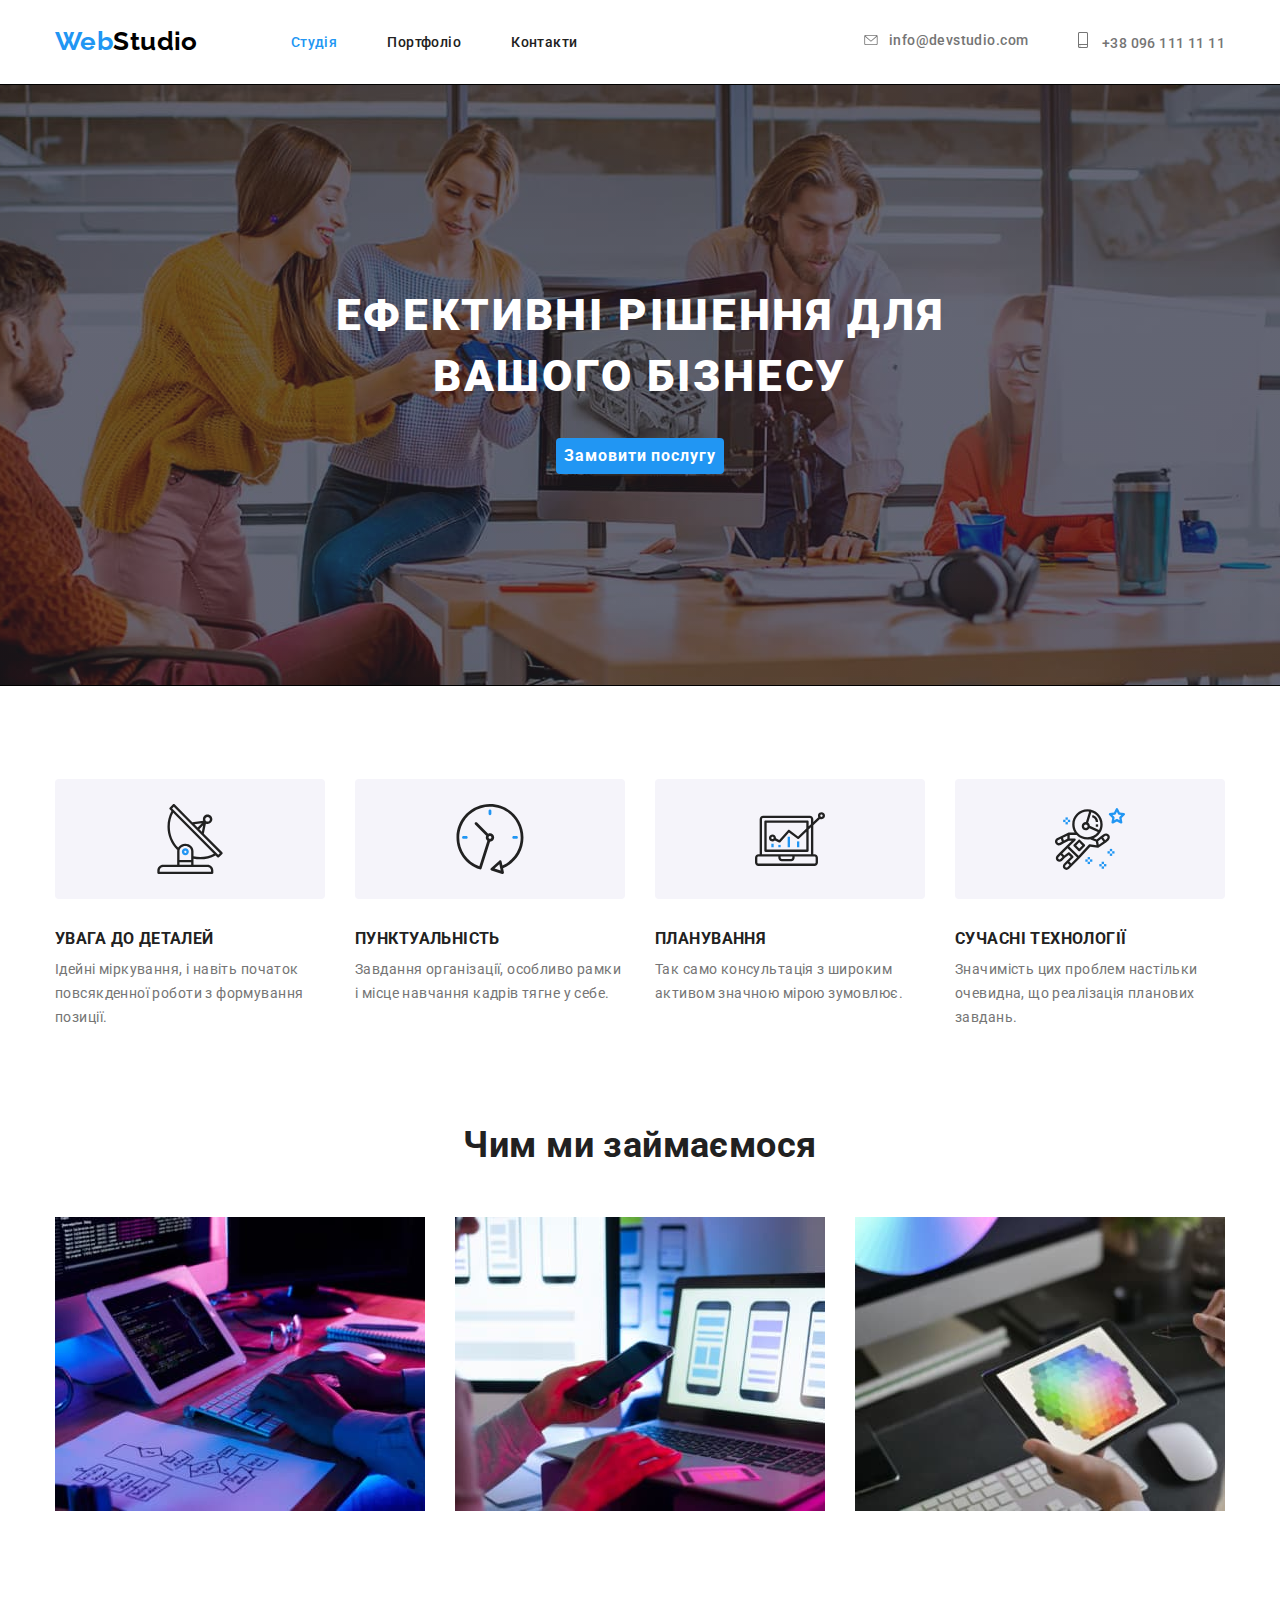
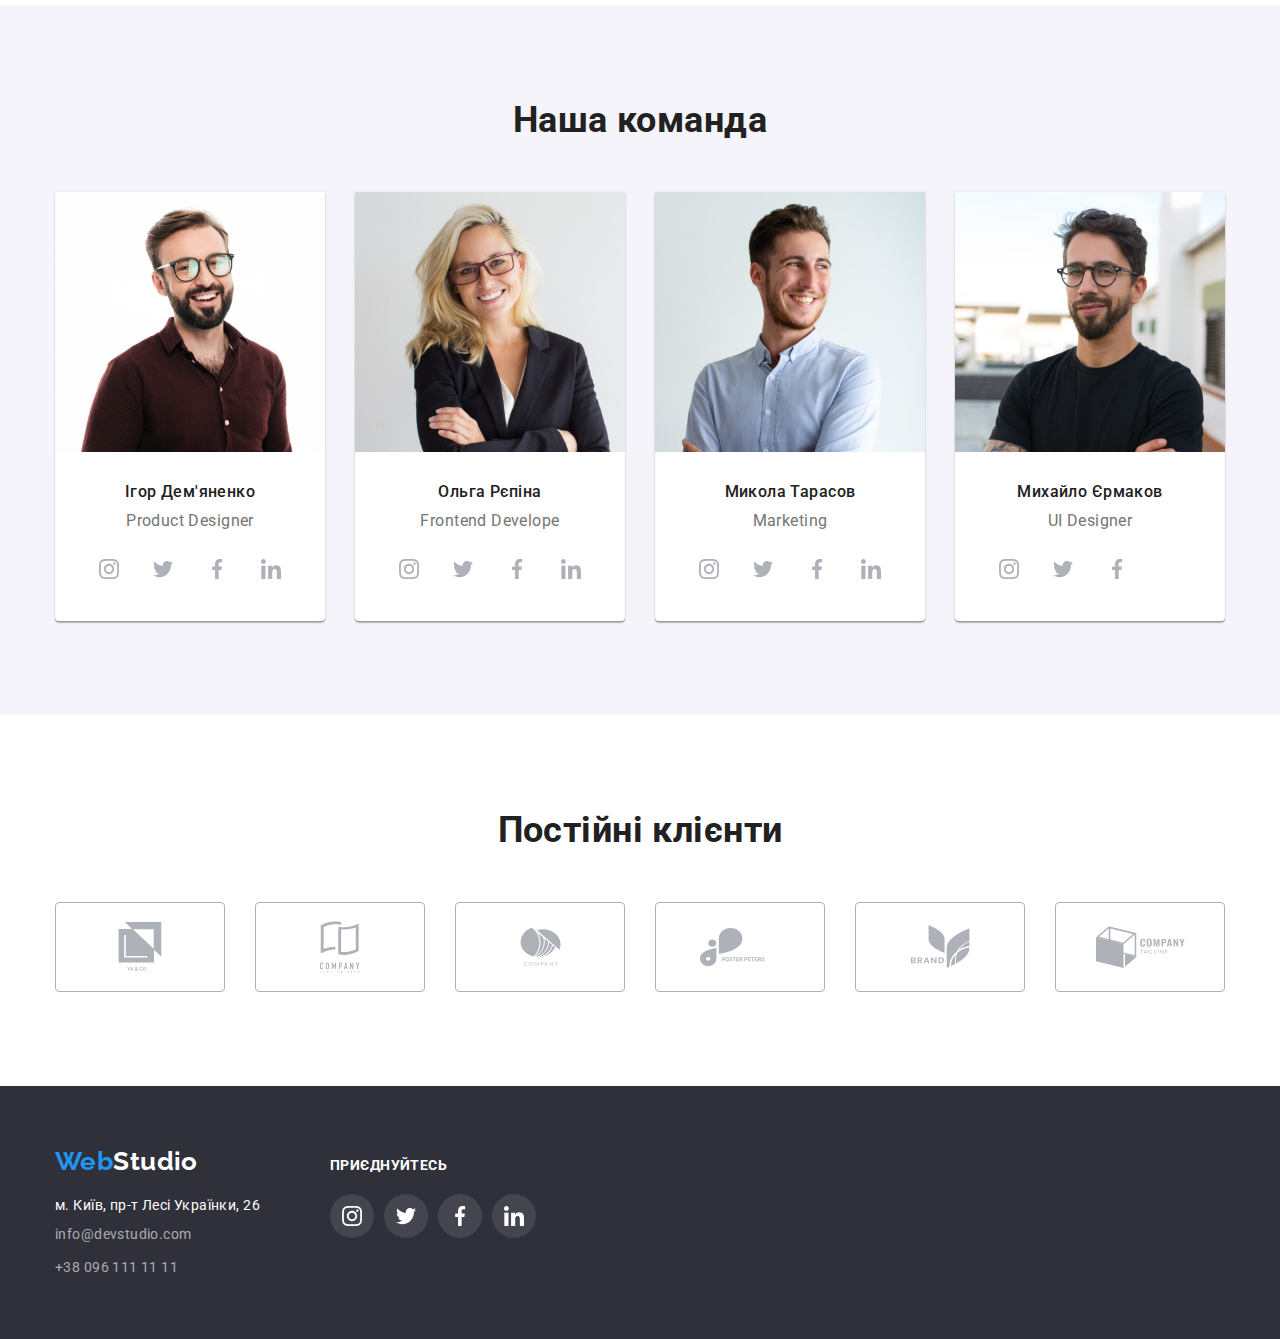
==== index.html @ 39c53eb2 "hw4" ====
<!DOCTYPE html>
<html lang="uk">
<head>
    <meta charset="UTF-8">
    <meta http-equiv="X-UA-Compatible" content="IE=edge">
    <meta name="viewport" content="width=device-width, initial-scale=1.0">
    <title>Студія</title>
    <link rel="stylesheet"  href="https://cdnjs.cloudflare.com/ajax/libs/modern-normalize/1.0.0/modern-normalize.min.css"/>
    <link href="https://fonts.googleapis.com/css2?family=Raleway:wght@700&family=Roboto:wght@400;500;700;900&display=swap" rel="stylesheet">
    <link rel="stylesheet" href="./css/styles.css">
</head>
<body>
    <header>
        <div class="container wrapper">
          
<!-- Навігація -->
                <nav class="menu">
                    <a href="./index.html" class="logo link"><span class="logo-blue">Web</span><span
                        class="logo-black">Studio</span></a> 
                <ul class="list list-flex">
                    <li><a href="./index.html" class="link current link-nav">Студія</a></li>
                    <li> <a href="./portfolio.html" class="menu-nav link link-nav">Портфоліо</a></li>
                    <li> <a href="./" class="menu-nav link link-nav">Контакти</a></li>
<!-- Контакти  -->
                </ul>
                </nav>
            <ul class="list  list-flex">
                <li>
                    <a href="mailto:info@devstudio.com" class="menu-contact link link-nav">
                        <svg class="menu-icons" width="16" height="10">
                  <use href="./images/icons.svg.svg#icon-envelope"></use>
                </svg>info@devstudio.com</a>
                </li>
                <li>
                 <a href="tel:+380961111111" class="menu-contact link link-nav">
                <svg class="menu-icons" width="10" height="16">
                  <use href="./images/icons.svg.svg#icon-smartphone"></use>
                </svg> +38 096 111 11 11</a>
                </li>
                </ul>
        </div>
    </header>        
<!-- Герой -->
    <main>
        <section class="hero">
            <div class="container">
                <div class="hero-container">
                    <h1 class="hero-title">Ефективні рішення для вашого бізнесу</h1>
                    <button type="button"
                    class="hero-button">Замовити послугу</button>
                </div>
            </div>
        </section>
        <section class="section section-features">
<!-- Особливості -->
            <div class="container">
                <h2 class="section-title visually-hidden" > Особливості </h2>
            <ul class="list features-list">
                <li>
                    <div class="features-icon">
                <svg width="70" height="70">
                  <use href="/images/icons.svg.svg#icon-antenna-1"></use>
                </svg>
              </div>
                    <h3 class="section-title list-title">УВАГА ДО ДЕТАЛЕЙ</h3>
                    <p class="list-text">Ідейні міркування, і навіть початок повсякденної роботи з формування позиції. </p>
                </li>
                
                <li>
                    <div class="features-icon">
                <svg width="70" height="70">
                  <use href="./images/icons.svg.svg#icon-clock-1"></use>
                </svg>
              </div>
                    <h3 class="section-title list-title">ПУНКТУАЛЬНІСТЬ</h3>
                    <p class="list-text">Завдання організації, особливо рамки і місце навчання кадрів тягне у себе.</p>
                </li>
                
                <li>
                    <div class="features-icon">
                <svg width="70" height="70">
                  <use href="./images/icons.svg.svg#icon-diagram-1"></use>
                </svg>
              </div>
                    <h3 class="section-title list-title">ПЛАНУВАННЯ</h3>
                    <p class="list-text">Так само консультація з широким активом значною мірою зумовлює.</p>
                </li>
                
                <li>
                    <div class="features-icon">
                <svg width="70" height="70">
                  <use href="./images/icons.svg.svg#icon-astronaut-1"></use>
                </svg>
              </div>
                    <h3 class="section-title list-title">СУЧАСНІ ТЕХНОЛОГІЇ</h3>
                    <p class="list-text">Значимість цих проблем настільки очевидна, що реалізація планових завдань.</p>
                </li>
            </ul>
        </div>
    </section>
<!-- Чим займаємося -->
        <section class="section section-works">
        <div class="container">
             <h2 class="section-title title-size">Чим ми займаємося</h2>
            <ul class="list list-works">
               <li>
                <img src="./images/site_creator.jpg " width="370"  alt=" написання  коду " class="list-fotos"></li>
               <li><img src="./images/mobile_app.jpg " width="370"   alt=" тестування мобільного додатку " class="list-fotos"></li>
               <li><img src="./images/design1.jpg " width="370"  alt=" кольорова гама " class="list-fotos"></li>
        </ul>
    </div>
</section>
<!-- Наша команда-->
        <section class="section team">
            <div class="container">
                <h2 class="section-title title-size">Наша команда</h2>
                <ul class="list team-list">
                    <li class="team-items">
                        <img  class="team-foto" src="./images/demianenko1.jpg" width="270" alt="Фото Ігор Дем'яненко">
                        <div class="cards">
                            <h3 class=" team-name">Ігор Дем'яненко</h3>
                        <p class=" professions">Product Designer</p>
                        <ul class="social-list list">
                  <li class="social-item">
                    <a href="#" class="social-link">
                      <svg class="social-icon">
                        <use href="./images/icons.svg.svg#icon-instagram-2"></use>
                      </svg>
                    </a>
                  </li>
                  <li class="social-item">
                    <a href="#" class="social-link">
                      <svg class="social-icon">
                        <use href="./images/icons.svg.svg#icon-twitter-1"></use>
                      </svg>
                    </a>
                  </li>
                  <li class="social-item">
                    <a href="#" class="social-link">
                      <svg class="social-icon">
                        <use href="./images/icons.svg.svg#icon-facebook-1"></use>
                      </svg>
                    </a>
                  </li>
                  <li class="social-item">
                    <a href="#" class="social-link">
                      <svg class="social-icon">
                        <use href="./images/icons.svg.svg#icon-linkedin-1"></use>
                      </svg>
                    </a>
                  </li>
                </ul>
            </div>
                        </li>
                    <li class="team-items">
                        <img  class="team-foto" src="./images/olha_repina3.jpg" width="270" alt="Фото Ольга Рєпіна">
                        <div class="cards">
                            <h3 class=" team-name">Ольга Рєпіна</h3>
                            <p class=" professions">Frontend Develope</p>
                            <ul class="social-list list">
                  <li class="social-item">
                    <a href="#" class="social-link">
                      <svg class="social-icon">
                        <use href="./images/icons.svg.svg#icon-instagram-2"></use>
                      </svg>
                    </a>
                  </li>
                  <li class="social-item">
                    <a href="#" class="social-link">
                      <svg class="social-icon">
                        <use href="./images/icons.svg.svg#icon-twitter-1"></use>
                      </svg>
                    </a>
                  </li>
                  <li class="social-item">
                    <a href="#" class="social-link">
                      <svg class="social-icon">
                        <use href="./images/icons.svg.svg#icon-facebook-1"></use>
                      </svg>
                    </a>
                  </li>
                  <li class="social-item">
                    <a href="#" class="social-link">
                      <svg class="social-icon">
                        <use href="./images/icons.svg.svg#icon-linkedin-1"></use>
                      </svg>
                    </a>
                  </li>
                </ul>
                        </div>
                        
                    </li>
                    <li class="team-items">
                        <img  class="team-foto" src="./images/tarasov4.jpg"  width="270" alt="Микола Тарасов">
                        <div class="cards">
                            <h3 class=" team-name">Микола Тарасов</h3>
                            <p class=" professions" >Marketing</p>
                            <ul class="social-list list">
                  <li class="social-item">
                    <a href="#" class="social-link">
                      <svg class="social-icon">
                        <use href="./images/icons.svg.svg#icon-instagram-2"></use>
                      </svg>
                    </a>
                  </li>
                  <li class="social-item">
                    <a href="#" class="social-link">
                      <svg class="social-icon">
                        <use href="./images/icons.svg.svg#icon-twitter-1"></use>
                      </svg>
                    </a>
                  </li>
                  <li class="social-item">
                    <a href="#" class="social-link">
                      <svg class="social-icon">
                        <use href="./images/icons.svg.svg#icon-facebook-1"></use>
                      </svg>
                    </a>
                  </li>
                  <li class="social-item">
                    <a href="#" class="social-link">
                      <svg class="social-icon">
                        <use href="./images/icons.svg.svg#icon-linkedin-1"></use>
                      </svg>
                    </a>
                  </li>
                </ul>
                        </div>
                        
                    </li>
                    <li class="team-items">
                        <img  class="team-foto" src="./images/ermakov2.jpg" width="270" alt="Фото Михайло Єрмаков">
                        <div class="cards">
                            <h3 class=" team-name" >Михайло Єрмаков</h3>
                        <p class=" professions">UI Designer</p>
                        <ul class="social-list list">
                  <li class="social-item">
                    <a href="#" class="social-link">
                      <svg class="social-icon">
                        <use href="./images/icons.svg.svg#icon-instagram-2"></use>
                      </svg>
                    </a>
                  </li>
                  <li class="social-item">
                    <a href="#" class="social-link">
                      <svg class="social-icon">
                        <use href="./images/icons.svg.svg#icon-twitter-1"></use>
                      </svg>
                    </a>
                  </li>
                  <li class="social-item">
                    <a href="#" class="social-link">
                      <svg class="social-icon">
                        <use href="./images/icons.svg.svg#icon-facebook-1"></use>
                      </svg>
                    </a>
                  </li>
                  <li class="social-item">
                    <a href="#" class="social-link">
                      <svg class="social-icon">
                        <use href="./images/icons.svg.svg"></use>
                      </svg>
                    </a>
                  </li>
                </ul>
                    </div>
                </li>
            </ul>
        </div>
    </section>
     <section class="customers">
        <div class="container">
          <h2 class="section-title title-size"> Постійні клієнти</h2>
          <ul class="customers-list list">
            <li class="customers-item">
              <a href="#" class="customers-link">
                <svg class="client-icon" width="44" height="49">
                  <use href="./images/icons.svg.svg#icon-group"></use>
                </svg>
              </a>
            </li>
            <li class="customers-item">
              <a href="#" class="customers-link">
                <svg class="client-icon" width="40" height="52">
                  <use href="./images/icons.svg.svg#icon-group-8"></use>
                </svg>
              </a>
            </li>
            <li class="customers-item">
              <a href="#" class="customers-link">
                <svg class="client-icon" width="41" height="43">
                  <use href="./images/icons.svg.svg#icon-group-1"></use>
                </svg>
              </a>
            </li>
            <li class="customers-item">
              <a href="#" class="customers-link">
                <svg class="client-icon" width="80" height="42">
                  <use href="./images/icons.svg.svg#icon-group-2"></use>
                </svg>
              </a>
            </li>
            <li class="customers-item">
              <a href="#" class="customers-link">
                <svg class="client-icon" width="59" height="47">
                  <use href="./images/icons.svg.svg#icon-group-3"></use>
                </svg>
              </a>
            </li>
            <li class="customers-item">
              <a href="#" class="customers-link">
                <svg class="client-icon" width="89" height="46">
                  <use href="./images/icons.svg.svg#icon-object"></use>
                </svg>
              </a>
            </li>
          </ul>
        </div>
     </section>
</main>
<!-- Футер -->

    <footer class="footer">
        <div class="container">
          <div class="footer-container">
            <div class="footer-wrapper">
                <a href="./index.html" class="logo link logo-white" lang="en"><span class="logo-blue">Web</span><span
                    class="footer-studio">Studio</span></a>
                <address>
                  <ul class="contacts-list">
                   <li class="logo-white">
                     <a href="https://www.google.com/maps/d/viewer?mid=10uSM3H-mIU3GznYo2szRIEphczw&h" target="_blank" rel="noreferrer noopener"
                        class="link footer-list "><span class="footer-address">
                             м. Київ, пр-т Лесі Українки, 26 </span></a>
                    </li>
                    <li>
                      <a href="mailto:info@devstudio.com" class="link footer-contacts footer-list" >info@devstudio.com</a>
                    </li>
                    <li>
                      <a href="tel:+380961111111" class="link footer-contacts">+38 096 111 11 11</a>
                    </li>
                  </ul>
                 </address>
                </div>
                <div class="footer-social">
                  <p class="footer-title">Приєднуйтесь</p>
                  <ul class="social-list list">
                    <li class="social-item">
                      <a href="#" class="social-link social-list-item ">
                        <svg class="social-icon">
                          <use href="./images/icons.svg.svg#icon-instagram-2"></use>
                        </svg>
                      </a>
                    </li>
                    <li class="social-item" >
                       <a href="#" class="social-link social-list-item ">
                      <svg class="social-icon">
                        <use href="./images/icons.svg.svg#icon-twitter-1"></use>
                      </svg>
                    </a>

                    </li>
                    <li class="social-item">
                      <a href="#" class="social-link social-list-item ">
                        <svg class="social-icon">
                          <use href="./images/icons.svg.svg#icon-facebook-1"></use>
                        </svg>
                      </a>
                    </li>
                    <li class="social-item">
                      <a href="#" class="social-link social-list-item ">
                        <svg class="social-icon">
                          <use href="./images/icons.svg.svg#icon-linkedin-1"></use>
                        </svg>
                      </a>
                    </li>
                  </ul>
            </div>
         </div> 
    </footer>
</body>
</html>
---- css/styles.css ----
/*
 wrapper, list, current, menu-nav, list-flex-  Навігація 
 link ,section-title,portfolio-title,  portfolio-text .portfolio-items . projects-filter .portfolio-element portfolio-cards- Наші роботи 
 link,footer,footer-wrapper,logo,logo-white,footer-address footer-list- - Футер
 menu, -Лого
 menu-nav, menu-contact, list-flex, link-nav- Контакти
 current,visually-hidden,title-size,section-works , list-works ,list-fotos - Чим займаємось 
 hero ,hero-container,hero-title, hero-button , section-features - Герой 
 list-title, list-text ,features-list -Особливості 
 title-size, team , team-name ,team-list, team-items ,cards ,team-foto - Наша команда 
 buttons buttons:focus,buttons:hover,navigation-projects- Продукти 
*/
:root {
  --primary-text-color: #212121;
  --nav-contact-color: #757575;
  --title-text-color: #000000;
  --accent-color: #2196F3;
  --title-color: #FFFFFF;
  --background-accent-color: #2f303a;
  --team-background-color: #f5f4fa;
  --footer-email-tel: rgba(255, 255, 255, 0.6);
  --footer-social-link: rgba(255, 255, 255, 0.1);
  --header-border: #ececec;
  --portfolio-border: #eeeeee;
  --team-social-icon: #afb1b8;

}

/*----------BODY----------*/

body {
  font-family: "Roboto", sans-serif;
  font-weight: 400;
  font-size: 14px;
  line-height: 1.2;
  letter-spacing: 0.03em;
  background-color: var(--title-color);
  color: var(--nav-contact-color);
}


button {
  cursor: pointer;
}

address {
  font-style: normal;
}

header {
  border-bottom: 1px solid var(--header-border);
}

img {
  display: block;
}


h3,
p,
ul{
  margin: 0px;
  padding: 0px;
}
.visually-hidden {
  position: absolute;
  overflow: hidden;
  clip: rect(1px, 1px, 1px, 1px);
  padding: 0;
  border: 0;
  height: 1px;
  width: 1px;

}



.container {
  width: 1200px;
  padding-left: 15px;
  padding-right: 15px;
  text-align: center;
  margin-right: auto;
  margin-left: auto;
}

.wrapper {

  display: flex;

  justify-content: space-between;

  align-items: center;

  text-align: left;

}


.list {
  list-style: none;
  margin: 0;
  padding: 0;
}



.link {
  text-decoration: none;
  list-style: none;

}


.section-title {
  font-weight: 700;
  color: var(--primary-text-color)
}


/*----------HEADER----------*/
.menu {
  font-weight: 500;
  display: flex;
  align-items: center;
}

.current {
  color: var(--accent-color);
}

.menu-nav {
  color: var(--primary-text-color);
}

.menu-contact {
  color: var(--nav-contact-color);
  font-weight: 500;
}

.menu-icons {
 
  fill: currentColor;
  color: inherit;
  margin-right: 10px;

}

.features-icon {
  display: flex;
  align-items: center;
  justify-content: center;

  width: 100%;
  height: 120px;
  background-color: var(--team-background-color);
  border-radius: 4px;
  margin-bottom: 30px;
}

.social-list {
  display: flex;
  justify-content: center;
 margin-top: 16px;
  
}

.social-list {
  color: var(--team-social-icon);
}

.social-link {
  background-color: var(--title-color);
  fill: currentColor;
  color: inherit;
}

.social-link {
  display: flex;
  align-items: center;
  justify-content: center;
  border-radius: 50%;
  width: 100%;
  height: 100%;
  fill: currentColor;
  color: inherit;
}
.social-item{
  width: 44px;
  height: 44px;
}

.social-item:not(:last-child) {
  margin-right: 10px;
}

.social-icon {
  width: 20px;
  height: 20px;
}

.social-link:hover,
.social-link:focus,
.footer .social-link:hover,
.footer .social-link:focus {
  background-color: var(--accent-color);
  color: var(--title-color);
}

.logo {
  font-family: "Raleway", san-serif;
  font-weight: 700;
  font-size: 26px;
  line-height: inherit;
  margin-right: 93px;
}

.logo-blue {
  color: var(--accent-color);
}

.logo-black {
  color: var(--title-text-color)
}



.current,
.menu-nav:hover,
.menu-nav:focus,
.menu-contact:hover,
.menu-contact:focus,
.footer-contacts:hover,
.footer-contacts:focus {
  color: var(--accent-color);
}

.list-flex {
  display: flex;
}

.list-flex>li:not(:last-child) {
  margin-right: 50px;
}

.link-nav {
  display: block;
  padding-top: 32px;
  padding-bottom: 32px;

}



/*----------Герой----------*/



 




.hero {
  text-align: center;
  padding-top: 200px;
  padding-bottom: 200px;
  margin-left: auto;
  margin-right: auto;
  height: 600px;
  max-width: 1600px;
  background-image: linear-gradient(to right, rgba(47, 48, 58, 0.4), rgba(47, 48, 58, 0.4)), url(../images/hero.jpg);
  background-repeat: no-repeat;
  background-position: center;
  background-size: cover;
  outline: 1px solid var(--title-text-color);
  background-color: var(--background-accent-color);}




.hero-container {
  max-width: 696px;
  margin-left: auto;
  margin-right: auto;
}

.hero-title,
.hero-button {
  letter-spacing: 0.06em;
  color: var(--title-color);


}


.hero-title {
  font-weight: 900;
  font-size: 44px;
  line-height: 1.4;
  text-transform: uppercase;

  margin-top: 0;
  margin-bottom: 30px;
  padding: 0;


}


.hero-button {
  font-family: inherit;
  font-weight: 700;
  font-size: 16px;
  line-height: 1.9;
  background-color: var(--accent-color);
  color: var(--title-color);
  border-radius: 4px;
  border-color: transparent;
}

.hero-btn {
  padding: 10px 32px;
  min-width: 200px;
}

/*----------Особливості----------*/

.list-title {
  text-transform: uppercase;
  margin-bottom: 10px;
}

.list-text {
  line-height: 1.7;
}

.section-features {
  padding-top: 94px;
  padding-bottom: 94px;
}

.features-list {
  display: flex;
  text-align: left;
}

.features-list>li {
  width: calc((100% - (3 * 30px)) / 4);
}

.features-list>li:not(:last-child) {
  margin-right: 30px;
}

/*----------Чим займаємося---------*/
.title-size {
  font-size: 36px;
 margin: 0px 0px 50px 0px;
}

.section-works {
  padding-bottom: 94px;
}

.list-works>li:not(:last-child) {
  margin-right: 30px;
}

.list-works {
  display: flex;
  margin-top: 50px;
}

.list-fotos {
  display: block;
}


/*----------Наша команда----------*/
.team {
  background-color: var(--team-background-color);
  padding-top: 94px;
  padding-bottom: 94px;
}

.team-name,
.professions {
  font-size: 16px;
}

.professions {
  margin-top: 0;
  margin-bottom: 0;
}

.team-name {
  font-weight: 500;
  color: var(--primary-text-color);
  margin-top: 0;
  margin-bottom: 10px;
}


.team-list {
  display: flex;
}

.team-items {
  box-shadow: 0 1px 3px rgba(0, 0, 0, 0.12), 0 1px 1px rgba(0, 0, 0, 0.14), 0 2px 1px rgba(0, 0, 0, 0.2);
  border-radius: 0 0 4px 4px;
  background-color: var(--title-color);
}

.team-items:not(:last-child) {
  margin-right: 30px;
}

.cards {
  margin-top: 30px;
  margin-bottom: 30px;
}

.team-foto {
  display: block;
}

/*----------Our customers----------*/
.customers {
  padding-top: 94px;
  padding-bottom: 94px;
}

.customers-list {
  display: flex;
  color: var(--team-social-icon);
}

.customers-item {
  display: flex;
  justify-content: center;
  align-items: center;
  width: 170px;
  height: 90px;
}

.customers-item:not(:last-child) {
  margin-right: 30px;
}

.customers-link {
  display: flex;
  align-items: center;
  justify-content: center;

  color: inherit;
  width: 100%;
  height: 100%;
  border: 1px solid var(--team-social-icon);
  border-radius: 4px;
}

.client-icon {
  fill: currentColor;
}

.customers-link:hover,
.customers-link:focus {
  color: var(--accent-color);
  border-color: var(--accent-color);
  outline: none;
}
/*----------Футер-------*/
.contacts-list{
list-style: none;
}

.footer {
  background-color: var(--background-accent-color);
  padding-top: 60px;
  padding-bottom: 60px;

}

.footer-wrapper {
  text-align: left;
  margin-right: 70px;
}
.footer-container{
  display: flex;
  align-items: baseline;
}

.footer .logo {
  display: inline-block;
  
  margin-right: 0px;
  margin-bottom: 20px;
}


.logo-white {
  color: var(--title-color);
}

.footer-address {
  color: var(--title-color);
}

.footer-contacts {
  line-height: 1.7;
  color: var(--footer-email-tel);
}


.footer-list {
  display: inline-block;
  margin-bottom: 9px;
}
.footer-social {
  width: 206px;
}

.footer-title{
  margin-top: 0;
  margin-bottom: 20px;
  font-weight: 700;
  font-size: 14px;
  line-height: 1.14;
  letter-spacing: 0.03em;
  text-transform: uppercase;
  text-align: start;
  color: var(--title-color);
}

.social-list .social-list-item{
  color: var(--title-color);

}
.social-list .social-list-item 
{
  background-color: var(--footer-social-link);
}
.social-item{
  width: 44px ;
  height: 44px;
}
/*----------Page Portfolio.html ----------*/



.buttons {
  padding: 6px 22px;
  font-family: inherit;
  font-weight: 500;
  font-size: 16px;
  line-height: 1.6;
  letter-spacing: inherit;
  color: var(--primary-text-color);
  background-color: var(--team-background-color);
  box-shadow: 0px 4px 4px 0px rgba(0, 0, 0, 0.1);
  }


.buttons:focus,
.buttons:hover {
  color: var(--title-color);
  background-color: var(--accent-color);
}

.portfolio-title {
  font-size: 18px;
  line-height: 2;
  letter-spacing: 0.06em;
  margin-bottom: 4px;
  padding-top: 20px;
  margin-top: 0;
}

.portfolio-text {
  font-size: 16px;
  line-height: 1.9;
  color: var(--nav-contact-color);
  margin-top: 0;
  margin-bottom: 0;
}



.navigation-projects {
  padding-top: 94px;
  padding-bottom: 94px;

}


.projects-filter {
display: flex;
justify-content: center;
 margin-bottom: 34px;

}

.projects-list:not(:last-child) {
  margin-right: 8px;
  

}
.projects-list{
box-shadow:inset ;
}


.portfolio-items {
  display: flex;
  flex-wrap: wrap;
}
/*  width: calc((100% - (2 * 30px)) / 3);
  100% ширини  батька відняти дві відстані між елементами по 30px і розділити на 3 колонки 
  */
.portfolio-element {
  margin-right: 30px;
  margin-bottom: 30px;
  width: calc((100% - (2 * 30px)) / 3);
border-bottom: 1px solid var(--portfolio-border);
}
/* кожному третьому правий марджин 0 */
.portfolio-element:nth-child(3n) {
  margin-right: 0;
}

.portfolio-cards {
  text-align: left;
  /* padding: 20px 24px; */
  margin-left: 24px;
  margin-right: 24px;
  margin-bottom: 20px;
  /* border-left: 1px solid var(--portfolio-border); */
}
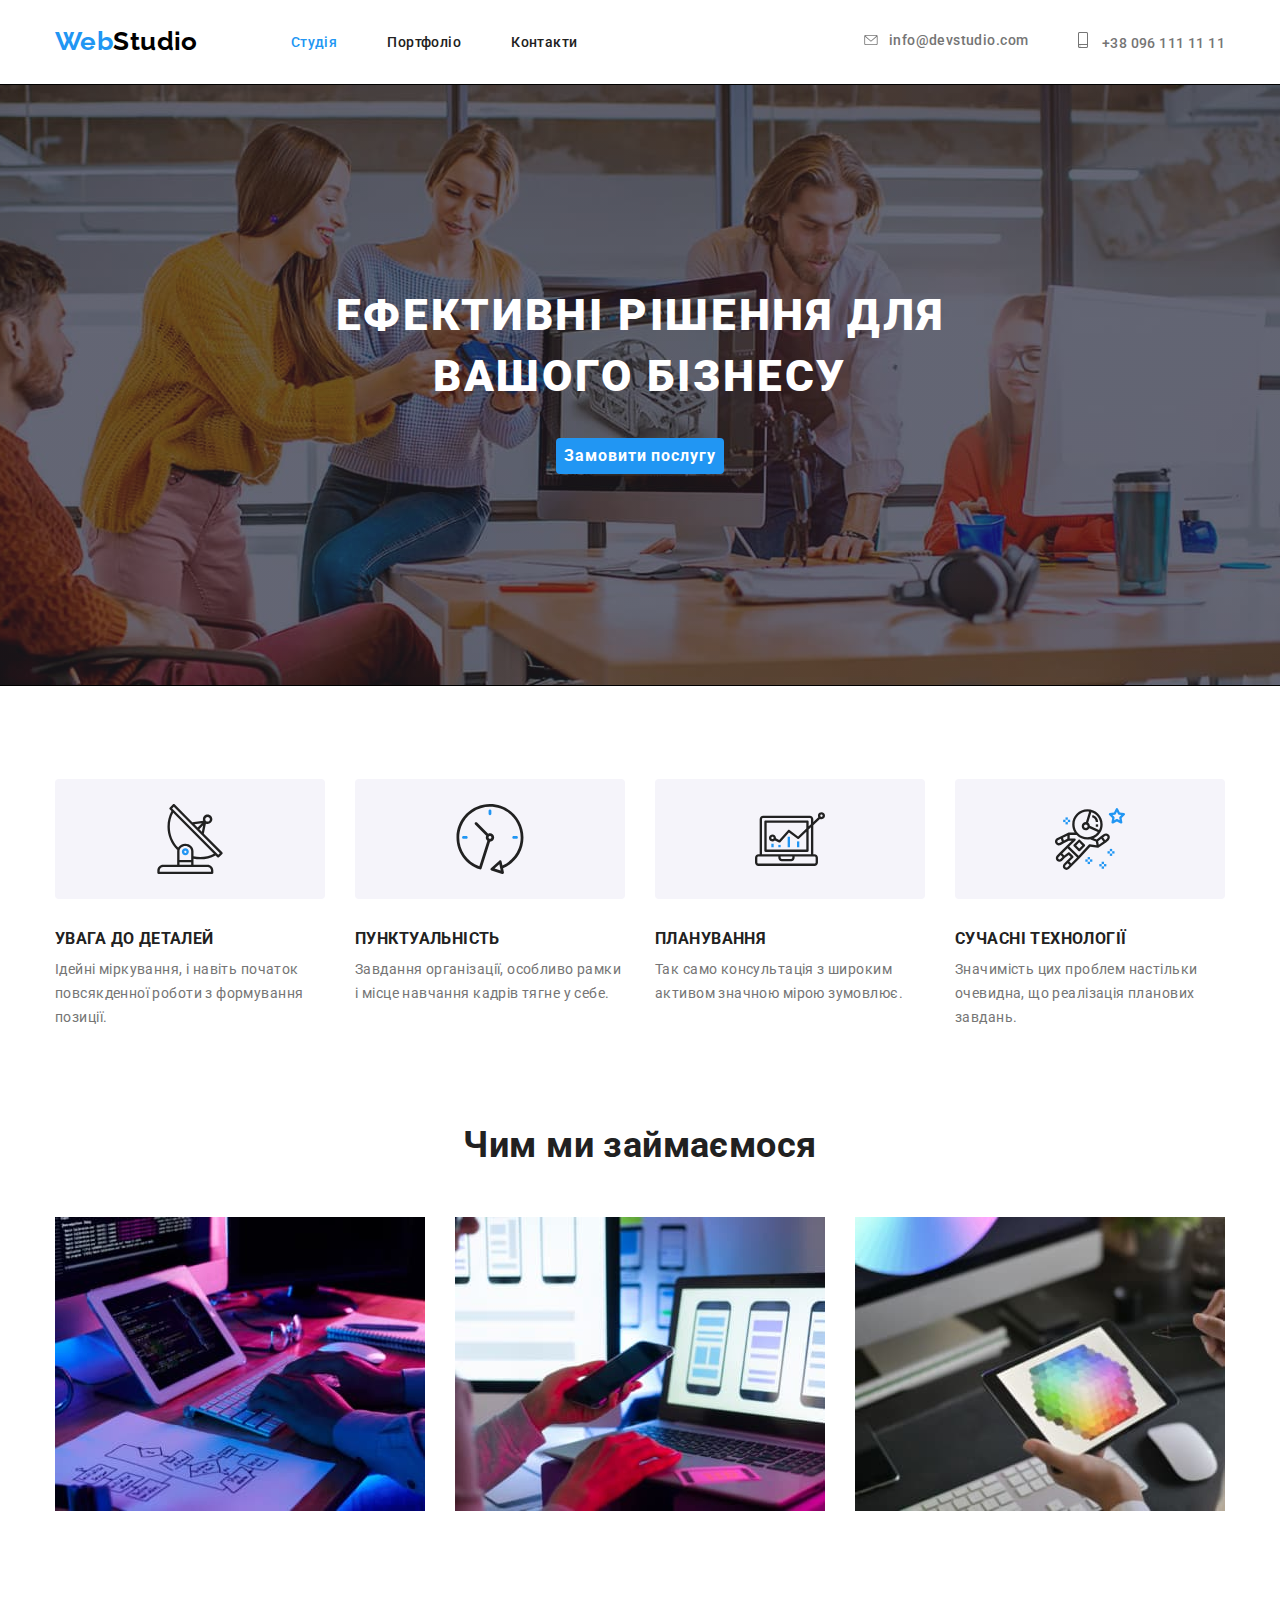
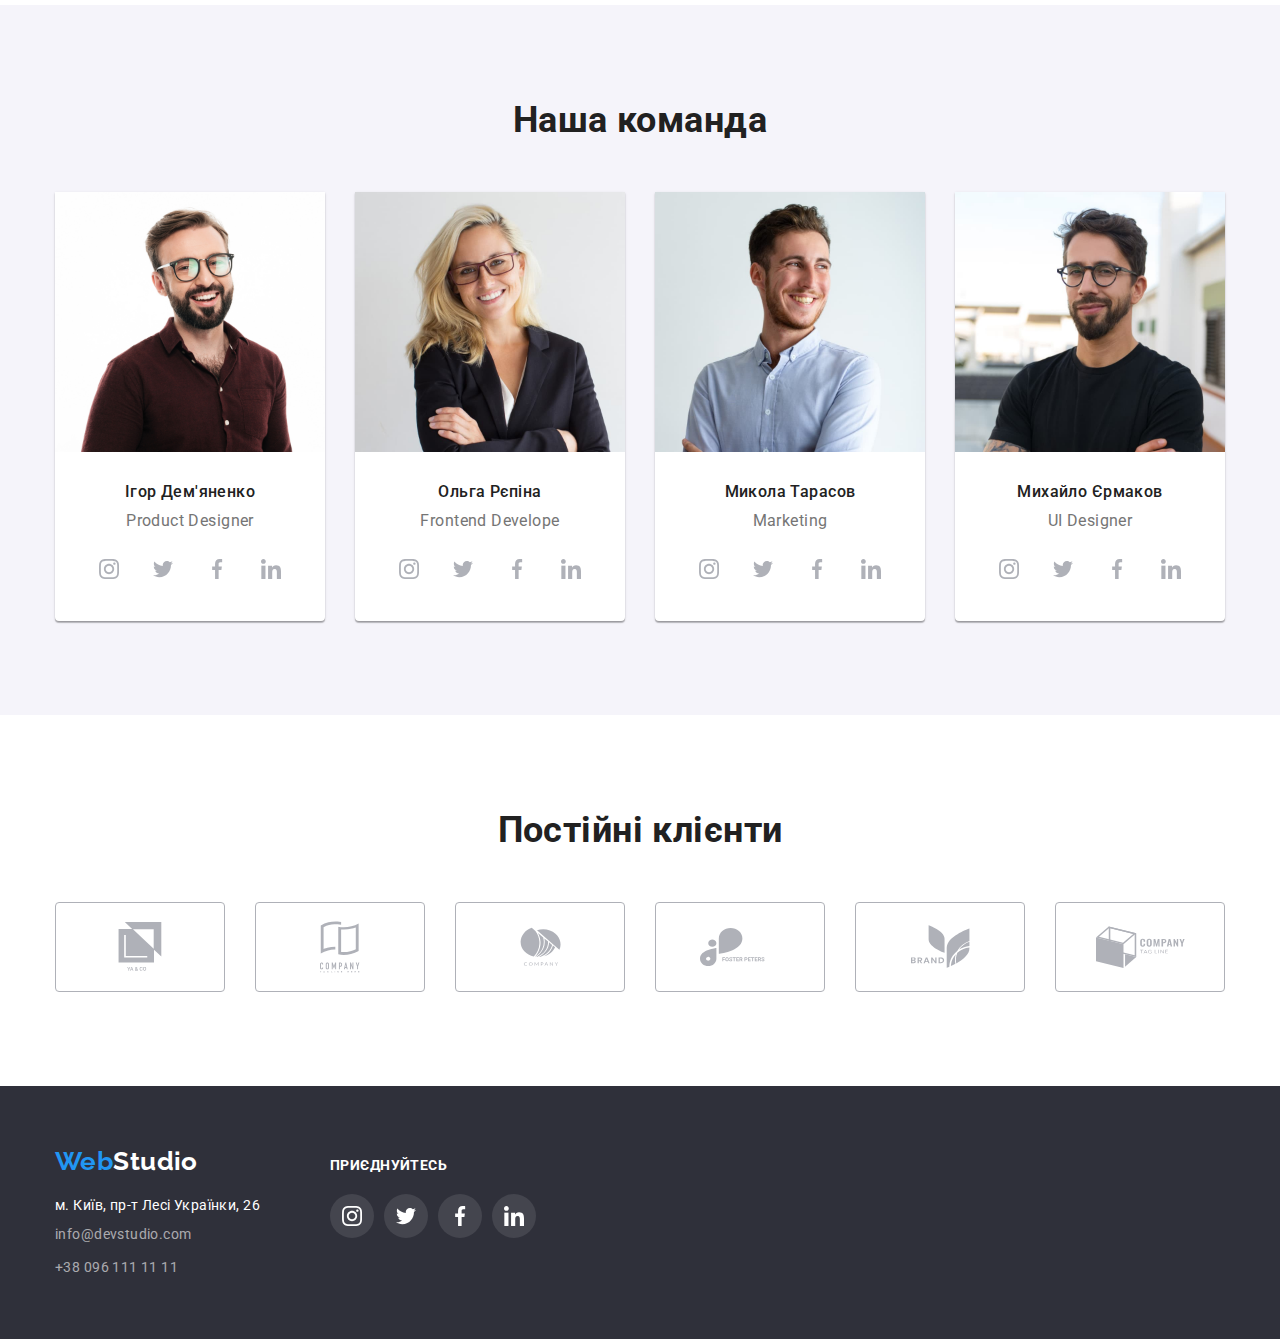
==== commit f7dccfb9: "hw4" ====
--- a/index.html
+++ b/index.html
@@ -258,7 +258,7 @@
                   <li class="social-item">
                     <a href="#" class="social-link">
                       <svg class="social-icon">
-                        <use href="./images/icons.svg.svg"></use>
+                        <use href="./images/icons.svg.svg#icon-linkedin-1"></use>
                       </svg>
                     </a>
                   </li>
@@ -320,7 +320,7 @@
 </main>
 <!-- Футер -->
 
-    <footer class="footer">
+            <footer class="footer">
         <div class="container">
           <div class="footer-container">
             <div class="footer-wrapper">
@@ -376,7 +376,7 @@
                     </li>
                   </ul>
             </div>
-         </div> 
-    </footer>
+        </div> 
+  </footer>
 </body>
 </html>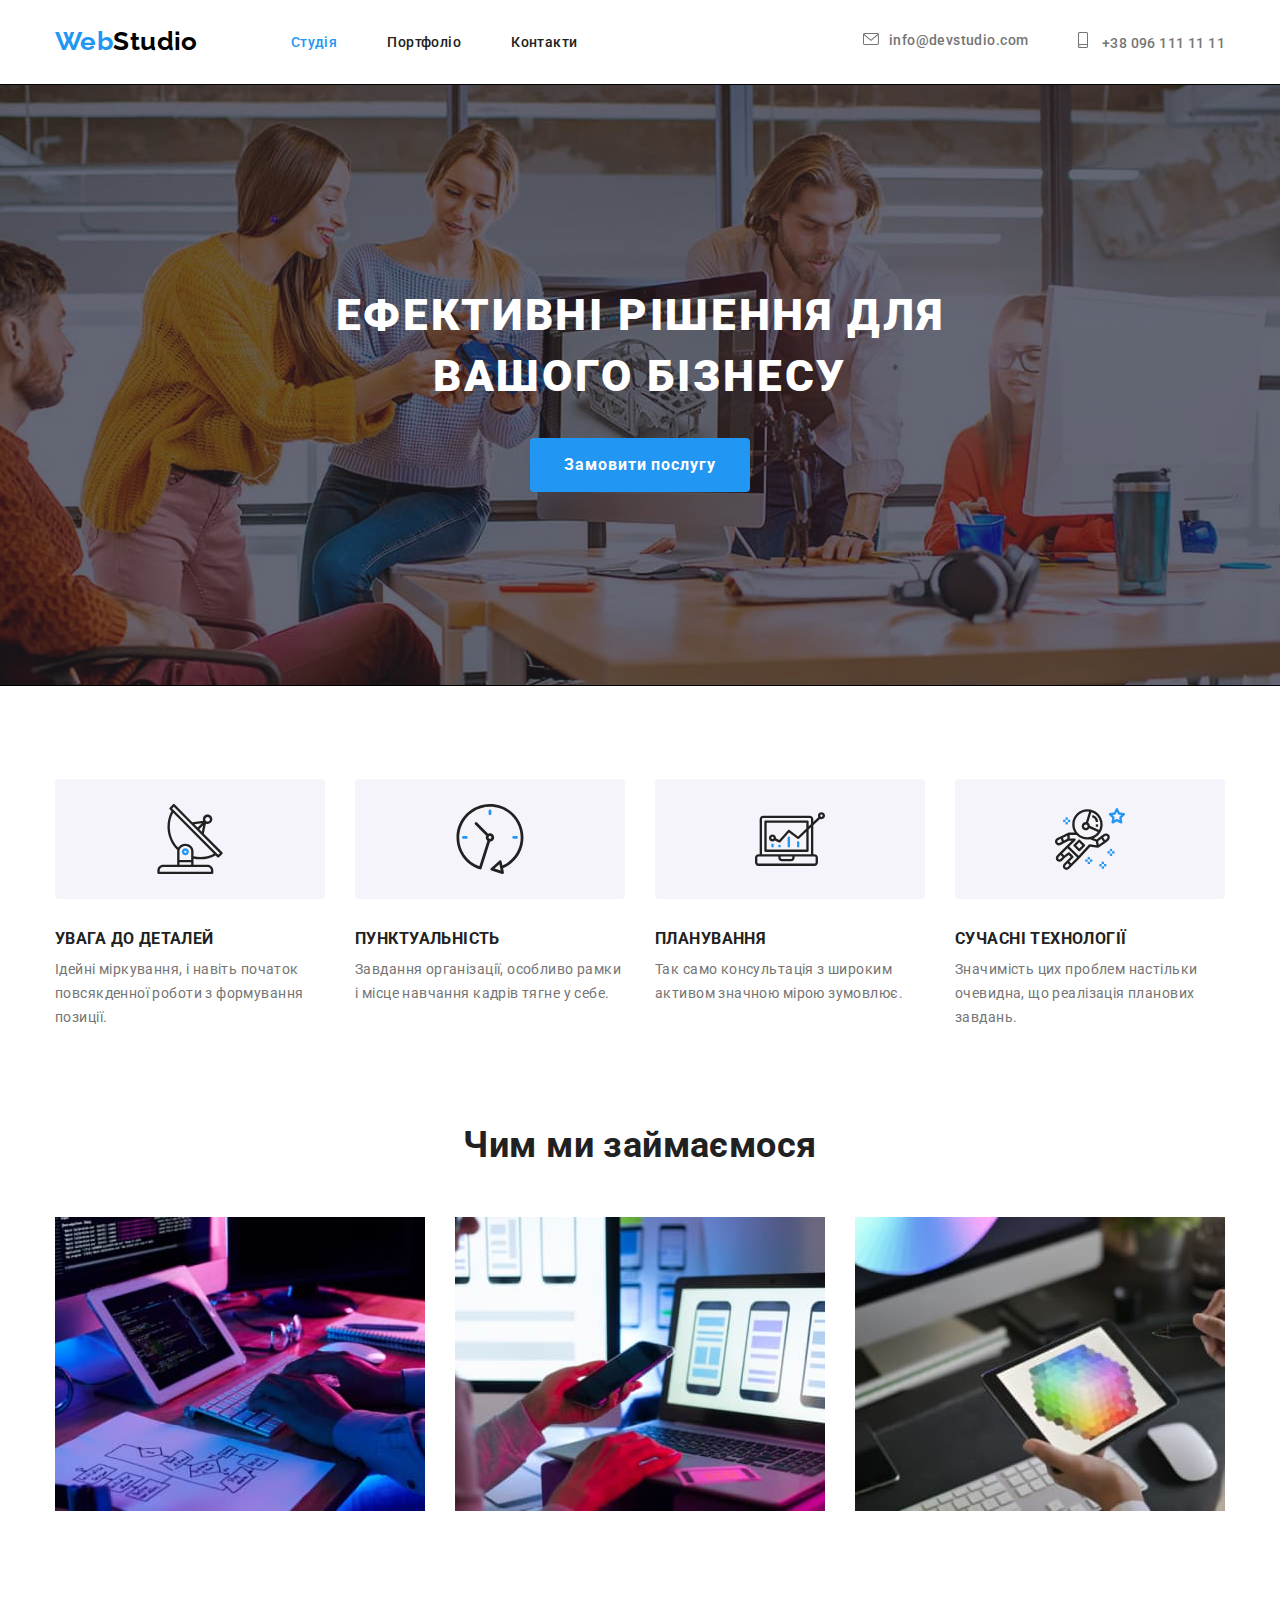
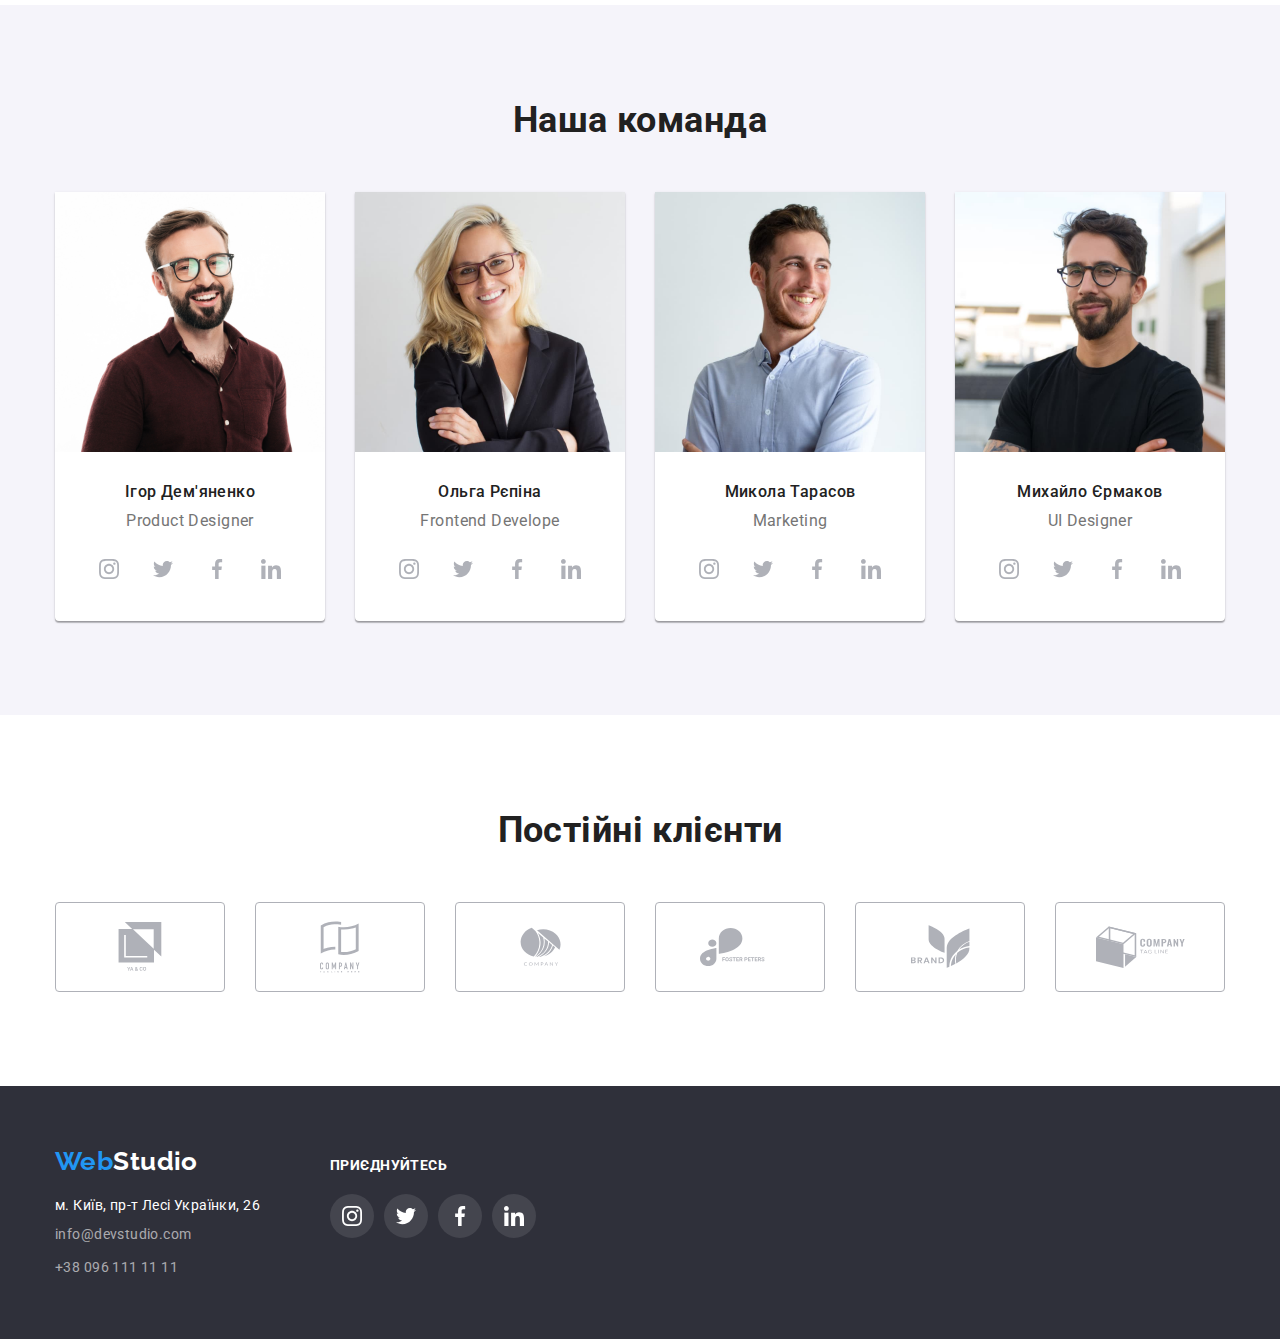
==== commit baf489cc: "hw4" ====
--- a/index.html
+++ b/index.html
@@ -27,7 +27,7 @@
             <ul class="list  list-flex">
                 <li>
                     <a href="mailto:info@devstudio.com" class="menu-contact link link-nav">
-                        <svg class="menu-icons" width="16" height="10">
+                        <svg class="menu-icons" width="16" height="12">
                   <use href="./images/icons.svg.svg#icon-envelope"></use>
                 </svg>info@devstudio.com</a>
                 </li>
@@ -46,8 +46,7 @@
             <div class="container">
                 <div class="hero-container">
                     <h1 class="hero-title">Ефективні рішення для вашого бізнесу</h1>
-                    <button type="button"
-                    class="hero-button">Замовити послугу</button>
+                    <button type="button" class="hero-button hero-btn">Замовити послугу</button>
                 </div>
             </div>
         </section>
--- a/css/styles.css
+++ b/css/styles.css
@@ -573,7 +573,7 @@
   line-height: 2;
   letter-spacing: 0.06em;
   margin-bottom: 4px;
-  padding-top: 20px;
+
   margin-top: 0;
 }
 
@@ -606,9 +606,7 @@
   
 
 }
-.projects-list{
-box-shadow:inset ;
-}
+
 
 
 .portfolio-items {
@@ -631,9 +629,21 @@
 
 .portfolio-cards {
   text-align: left;
-  /* padding: 20px 24px; */
-  margin-left: 24px;
-  margin-right: 24px;
-  margin-bottom: 20px;
-  /* border-left: 1px solid var(--portfolio-border); */
+  padding: 20px 24px;
+  border-left: 1px solid var(--portfolio-border);
+    border-right: 1px solid var(--portfolio-border);
+}
+
+.projects-list:hover,
+.projects-list:focus {
+  box-shadow: 0px 1px 1px rgba(0, 0, 0, 0.12), 0px 4px 4px rgba(0, 0, 0, 0.06),
+    1px 4px 6px rgba(0, 0, 0, 0.16);
+}
+a {
+  display: block;
+}
+.link-hover:hover,
+.link-hover :focus {
+  box-shadow: 0px 1px 1px rgba(0, 0, 0, 0.12), 0px 4px 4px rgba(0, 0, 0, 0.06),
+    1px 4px 6px rgba(0, 0, 0, 0.16);
 }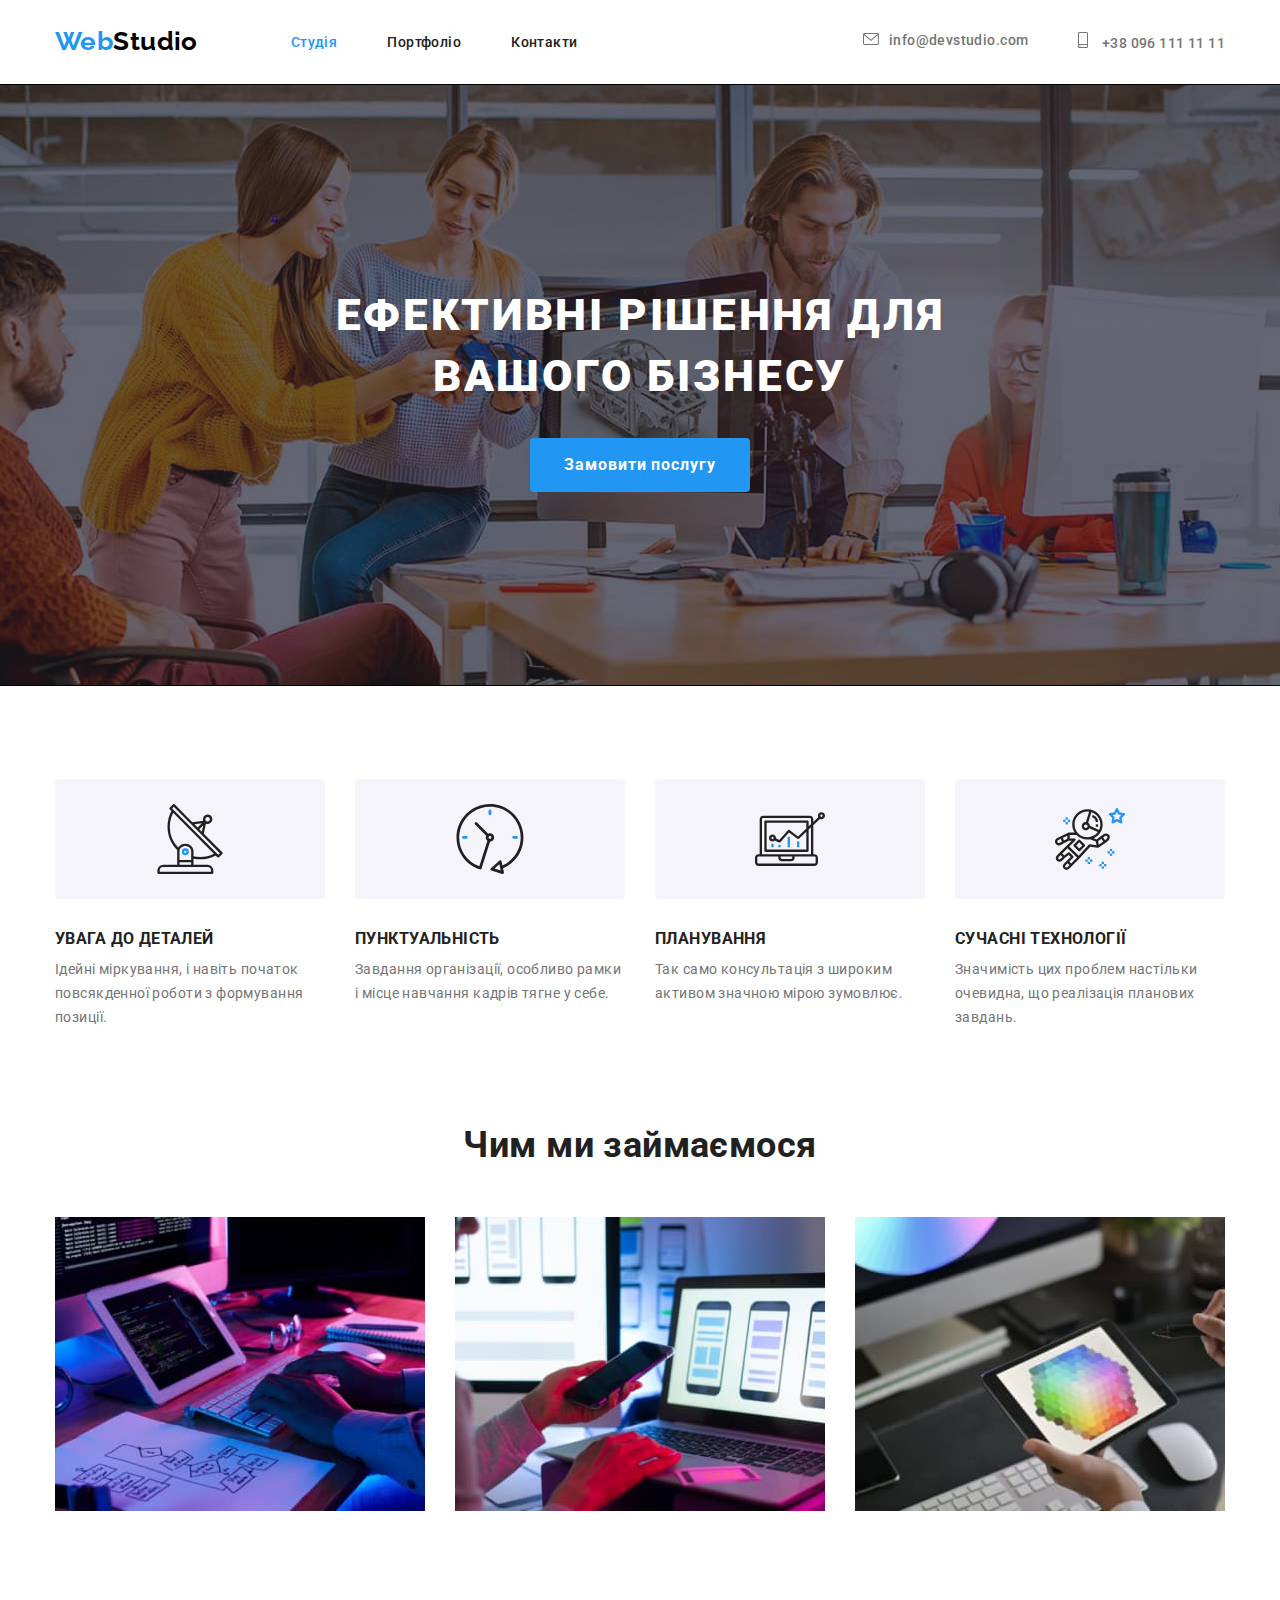
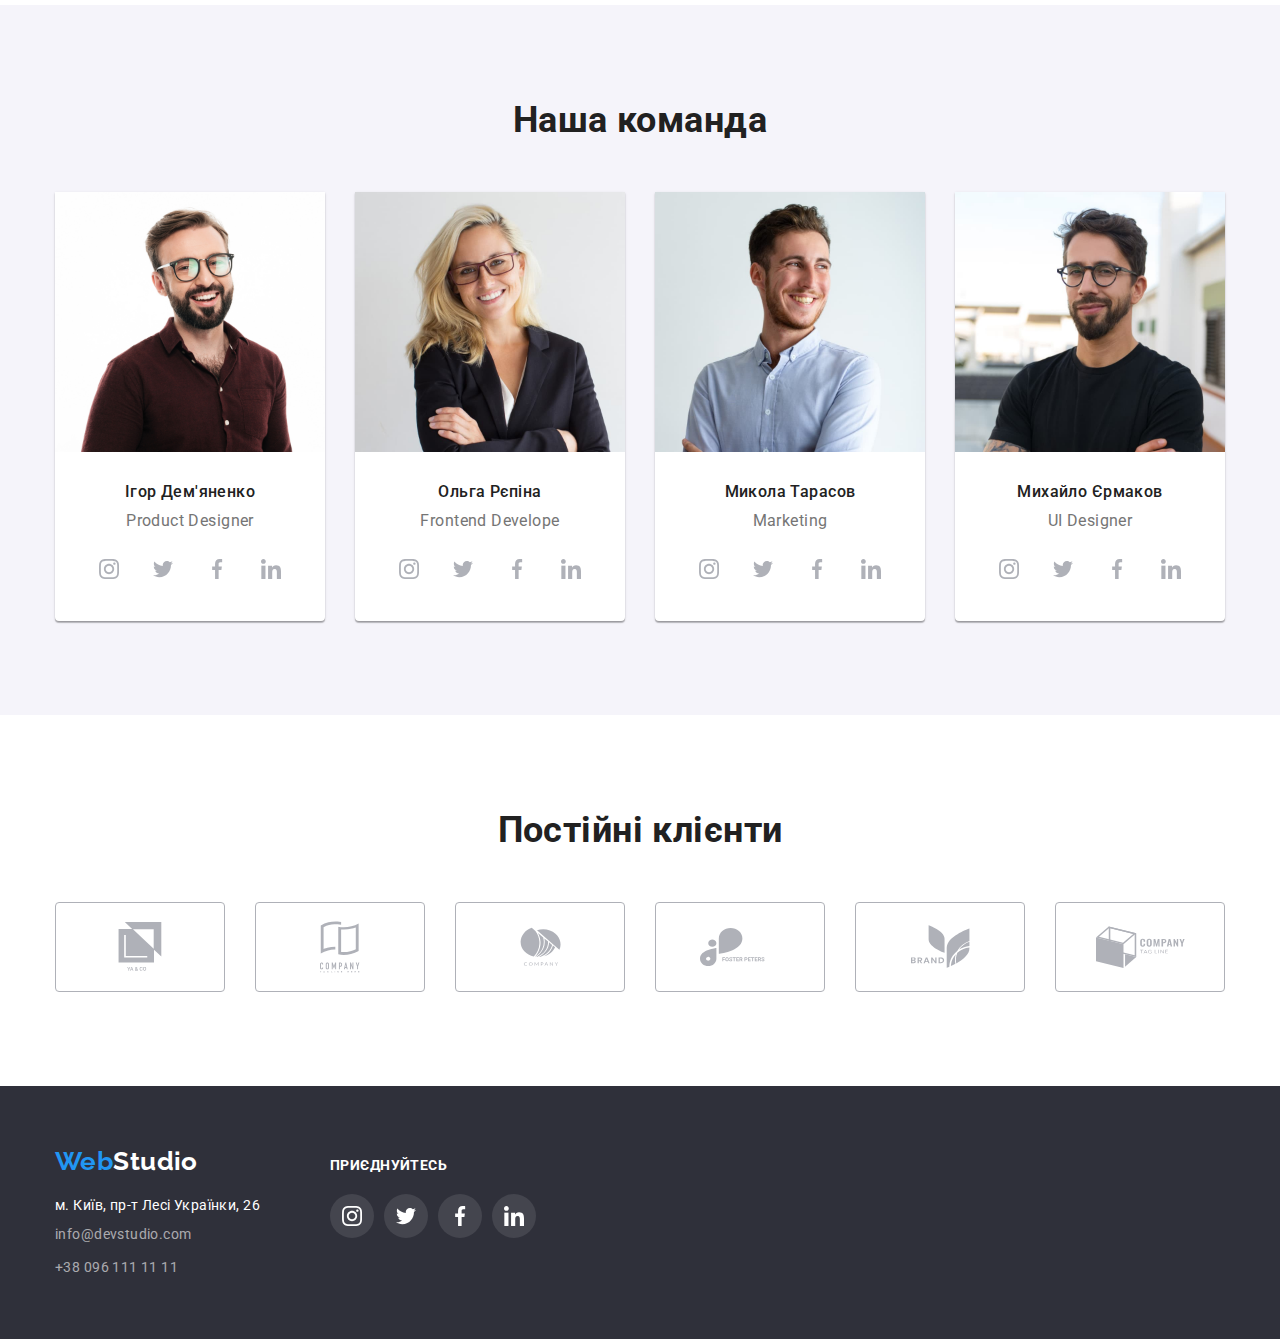
==== commit c535e8dd: "HW3" ====
--- a/index.html
+++ b/index.html
@@ -58,7 +58,7 @@
                 <li>
                     <div class="features-icon">
                 <svg width="70" height="70">
-                  <use href="/images/icons.svg.svg#icon-antenna-1"></use>
+                  <use href="/images/icons.svg.svg#icon-antenna"></use>
                 </svg>
               </div>
                     <h3 class="section-title list-title">УВАГА ДО ДЕТАЛЕЙ</h3>
